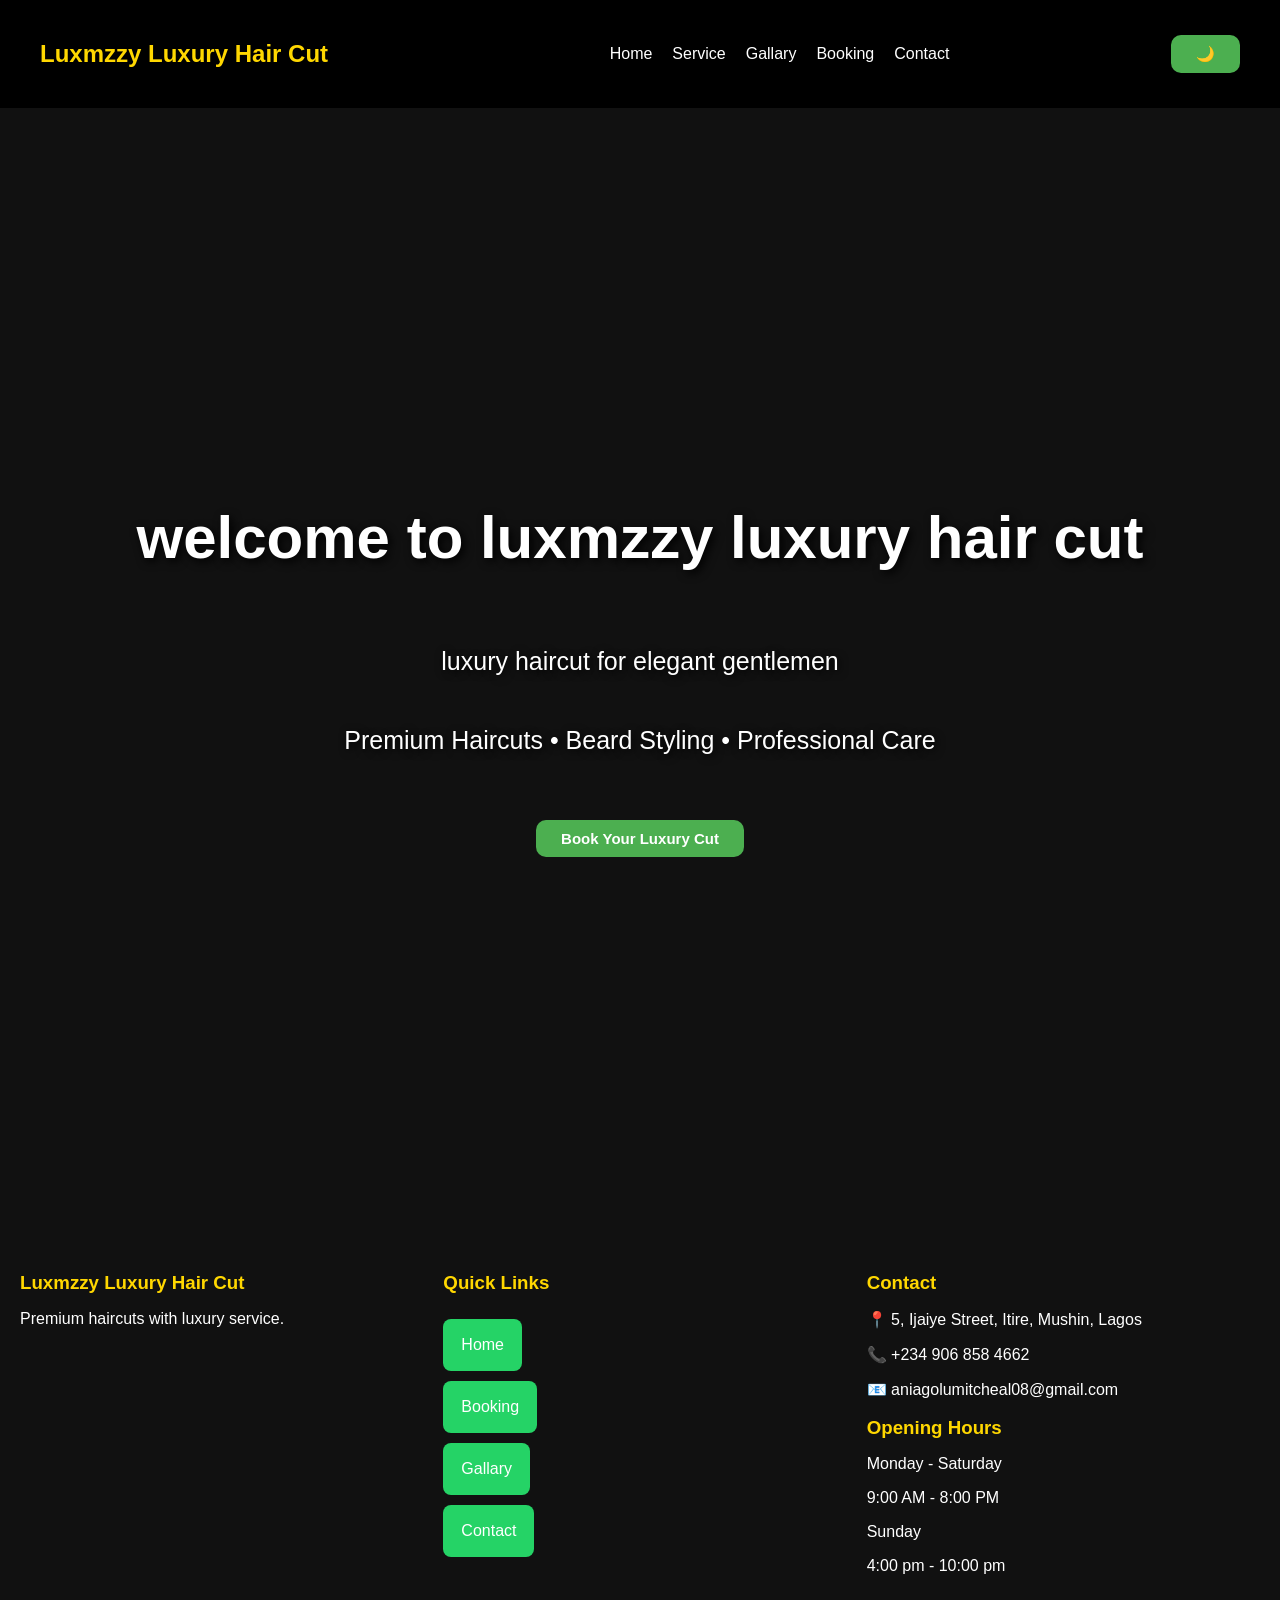
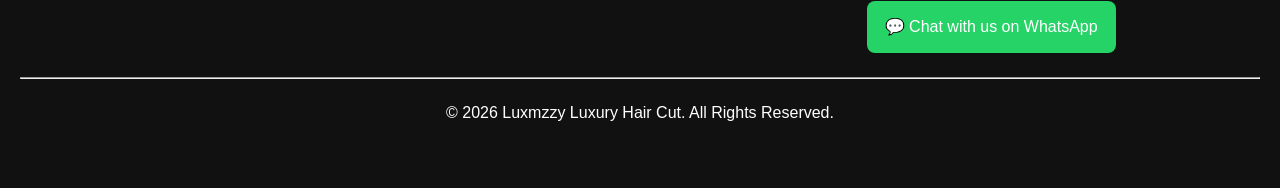
==== index.html @ c1d58595 "first version" ====
<!DOCTYPE html>
<html>
<head>
    <title>Luxmzzy Luxury Hair Cut</title>
    <link rel="stylesheet" href="style.css">
</head>

<body>

<nav>

<h2>Luxmzzy Luxury Hair Cut</h2>

<ul>

<li><a href="index.html">Home</a></li>

<li><a href="service.html">Service</a></li>

<li><a href="gallary.html">Gallary</a></li>

<li><a href="booking.html">Booking</a></li>

<li><a href="contact.html">Contact</a></li>

</ul>

<button id="themeBtn">🌙</button>

</nav>

<section class="hero">

<h1>welcome to luxmzzy luxury hair cut</h1>

<p>luxury haircut for elegant gentlemen</p>

<p>Premium Haircuts • Beard Styling • Professional Care</p>

<p id="clock"></p>

<button>Book Your Luxury Cut</button>

</section>

<script src="script.js"></script>

<button id="topBtn">↑</button>

<footer>

    <div class="footer-container">

        <div class="footer-box">

            <h3>Luxmzzy Luxury Hair Cut</h3>

            <p>
                Premium haircuts with luxury service.
            </p>

        </div>

        <div class="footer-box">

            <h3>Quick Links</h3>

            <a href="index.html">Home</a><br>
            <a href="booking.html">Booking</a><br>
            <a href="gallary.html">Gallary</a><br>
            <a href="contact.html">Contact</a>

        </div>

        <div class="footer-box">

            <h3>Contact</h3>

            <p>📍 5, Ijaiye Street, Itire, Mushin, Lagos</p>

            <p>📞 +234 906 858 4662</p>

            <p>📧 aniagolumitcheal08@gmail.com</p>

            <h3>Opening Hours</h3>

            <p>Monday - Saturday</p>

            <p>9:00 AM - 8:00 PM</p>

            <p>Sunday </p>

            <p>4:00 pm - 10:00 pm</p>

            <p>
         <a href="https://wa.me/2349068584662" target="_blank">
          💬 Chat with us on WhatsApp
         </a>
            </p>
        </div>

    </div>

    <hr>

    <p class="copyright">
        © 2026 Luxmzzy Luxury Hair Cut. All Rights Reserved.
    </p>

</footer>

</form>

</body> 
</html>
---- style.css ----
body{
    margin:0;
    font-family:Arial, sans-serif;
    background:#111;
    color:white;
}

nav{
    display:flex;
    justify-content:space-between;
    align-items:center;
    background:black;
    padding:20px 40px;
}

nav h2{
    color:gold;
}

nav ul{
    display:flex;
    list-style:none;
}

nav li{
    margin-left:20px;
}

nav a{
    color:white;
    text-decoration:none;
}

nav a:hover{
    color:gold;
}

.hero{
    text-align:center;
    padding:120px 20px;
}

.hero h1{
    color:gold;
    font-size:55px;
}

.hero{
    height:90vh;
    background-image:url("images/WhatsApp\ Image\ 2026-07-06\ at\ 5.46.22\ PM\ \(2\).jpeg");
    background-size:cover;
    background-position:center;
    display:flex;
    flex-direction:column;
    justify-content:center;
    align-items:center;
    text-align:center;
}
 
.book-btn{
    background: gold;
    color: black;
    padding: 15px 30px;
    text-decoration: none;
    border-radius: 10px;
    font-weight: bold;
    display: inline-block;
    transition: 0.3s;
}

.book-btn:hover{
    background: white;
    transform: scale(1.05);
}

.services{
    padding:50px;
    text-align:center;
}

.services h2{
    color:gold;
}

.services ul{
    list-style:none;
    padding:0;
}

.services li{
    padding:10px;
    font-size:20px;
}

.hero h1{
    font-size:60px;
    color:white;
    text-shadow:3px 3px 10px black;
}

.hero p{
    font-size:25px;
    color:white;
    text-shadow:2px 2px 8px black;
}

button{
    background:gold;
    color:black;
    padding:18px 35px;
    border:none;
    border-radius:10px;
    font-size:18px;
    font-weight:bold;
    cursor:pointer;
    transition:0.3s;
}

button:hover{
    background:white;
    transform:scale(1.05);
}

transform:scale(1.05);

.booking{
    max-width:600px;
    margin:50px auto;
    background:white;
    color:black;
    padding:30px;
    border-radius:20px;
    box-shadow: 0 8px 20px rgba(0,0,0,0.3);
}

.booking-background{
    background-image: url("barber.jpg.jpeg");
    background-size: cover;
    background-position: center;
    padding: 80px 20px;
}

.booking h1{
    text-align:center;
    color:goldenrod;
}

input,
select,
textarea{
    width:100%;
    padding:12px;
    margin-top:8px;
    margin-bottom:15px;
    border:1px solid #ccc;
    border-radius:6px;
    box-sizing:border-box;
}

.booking button{
    width:100%;
}

.contact{
    padding:50px;
    text-align:center;
}

.contact h2{
    color:gold;
}

.contact form{
    max-width:600px;
    margin:0 auto;
    background:white;
    color:black;
    padding:30px;
    border-radius:12px;
}

.opening-hours{
    padding:50px;
    text-align:center;
}

.opening-hours h2{
    color:gold;
}

.opening-hours ul{
    list-style:none;
    padding:5px;
}

.opening-hours li{
    padding:10px;
    font-size:20px;
}

<element class="contact">{
      background-color: #f2f2f2;
      padding: 50px;
}
 
button{
    background-color: #4CAF50;
    color: white;
    padding: 10px 25px;
    border: none;
    border-radius: 10px;
    font-size: 15px;
    cursor: pointer;
}

button:hover{
    background-color: #45a049;
}

.hero{
    height:95vh;
    background-image:url("images/WhatsApp\ Image\ 2026-07-06\ at\ 5.46.22\ PM\ \(2\).jpeg");
    background-size:cover;
    background-column;
    justify-content:center;
    align-items:center;
    text-align:center;
}

.footer{
    background:black;
    color:white;
    text-align:center;
    padding:30px;
}

@media (max-width:768px){

nav{
    flex-direction:column;
}

nav ul{
    flex-direction:column;
    padding:0;
}

nav li{
    margin:10px 0;
}

.hero h1{
    font-size:35px;
}

.hero p{
    font-size:18px;
}

button{
    width:100%;
}

}

.reviews{
    padding:80px 20px;
    text-align:center;
    background:#1b1b1b;
}

.reviews h2{
    color:gold;
    margin-bottom:40px;
}

.review-container{
    display:flex;
    justify-content:center;
    gap:25px;
    flex-wrap:wrap;
}

.review-card{
    background:white;
    color:rgb(223, 83, 83);
    width:300px;
    padding:25px;
    border-radius:15px;
    box-shadow:0 8px 20px rgba(0,0,0,.3);
    transition:.3s;
}

.review-card:hover{
    transform:translateY(-8px);
}

.gallary{
    padding:60px 20px;
    text-align:center;
}

.gallary h1{
    color:gold;
    margin-bottom:15px;
}

.gallery-container{
    display:flex;
    flex-wrap:wrap;
    justify-content:center;
    gap:20px;
    margin-top:40px;
}

.gallary-container img{
    width:300px;
    height:300px;
    object-fit:cover;
    border-radius:15px;
    transition:0.3s;
    box-shadow:0 8px 20px rgba(156, 58, 58, 0.849);
}

.gallary-container img:hover{
    transform:scale(1.05);
}

.map{
    padding:60px 20px;
    text-align:center;
}

.map h2{
    color:rgb(172, 146, 4);
    margin-bottom:20px;
}

.map iframe{
    border-radius:15px;
    box-shadow:0 8px 20px rgba(138, 108, 108, 0.884);
}

.whatsapp-btn{
    display:inline-block;
    margin-top:20px;
    padding:15px 25px;
    background:#25D366;
    color:white;
    text-decoration:none;
    border-radius:10px;
    font-weight:bold;
    transition:0.3s;
}

.whatsapp-btn:hover{
    background:#1ea952;
}

#topBtn{
    position:fixed;
    bottom:20px;
    right:20px;
    display:none;
    background:gold;
    color:black;
    border:none;
    padding:15px;
    border-radius:50%;
    cursor:pointer;
    font-size:20px;
    box-shadow:0 5px 15px rgba(0,0,0,0.3);
}

.dark{
    background:#111;
    color:white;
}

.dark{
    background-color: #121212;
    color: white;
}

.dark nav{
    background-color: #000;
}

.dark .review-card,
.dark .contact-card,
.dark .booking{
    background-color: #222;
    color: white;
}

.dark a{
    color: gold;
}

#clock{
    font-size:24px;
    color:gold;
    font-weight:bold;
    margin:20px 0;
}

.hidden{
    opacity:0;
    transform:translateY(50px);
    transition:all 0.8s ease;
}

.show{
    opacity:1;
    transform:translateY(0);
}

footer{
    background:#111;
    color:white;
    padding:50px 20px;
}

.footer-container{
    display:flex;
    justify-content:space-between;
    flex-wrap:wrap;
    gap:30px;
}

.footer-box{
    flex:1;
    min-width:250px;
}

.footer-box h3{
    color:gold;
}

.footer-box a{
    color:white;
    text-decoration:none;
    line-height:2;
}

.footer-box a:hover{
    color:gold;
}

.copyright{
    text-align:center;
    margin-top:25px;
}

.footer-box a{
    display:inline-block;
    margin-top:10px;
    background:#25D366;
    color:white;
    padding:10px 18px;
    border-radius:8px;
    text-decoration:none;
    transition:0.3s;
}

.footer-box a:hover{
    background:#1da851;
}

.footer-box h3{
    color:gold;
    margin-bottom:15px;
}
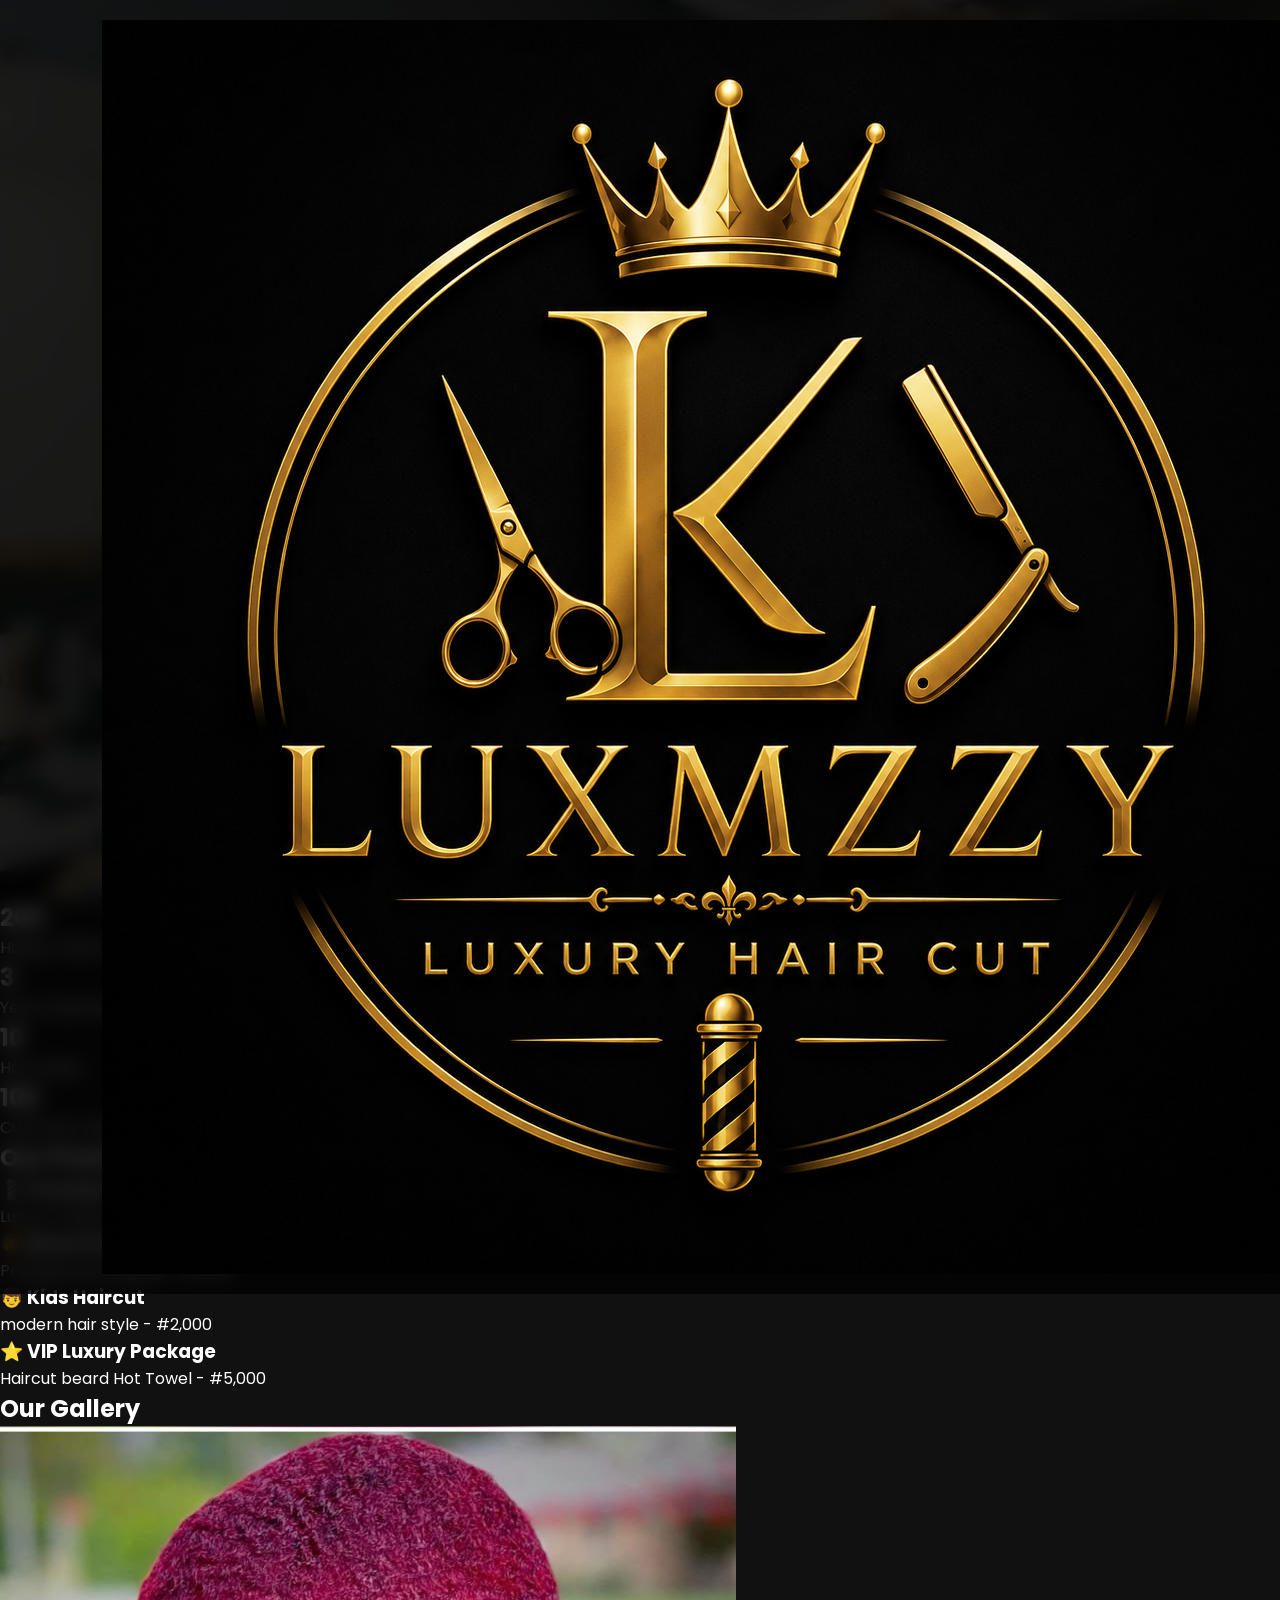
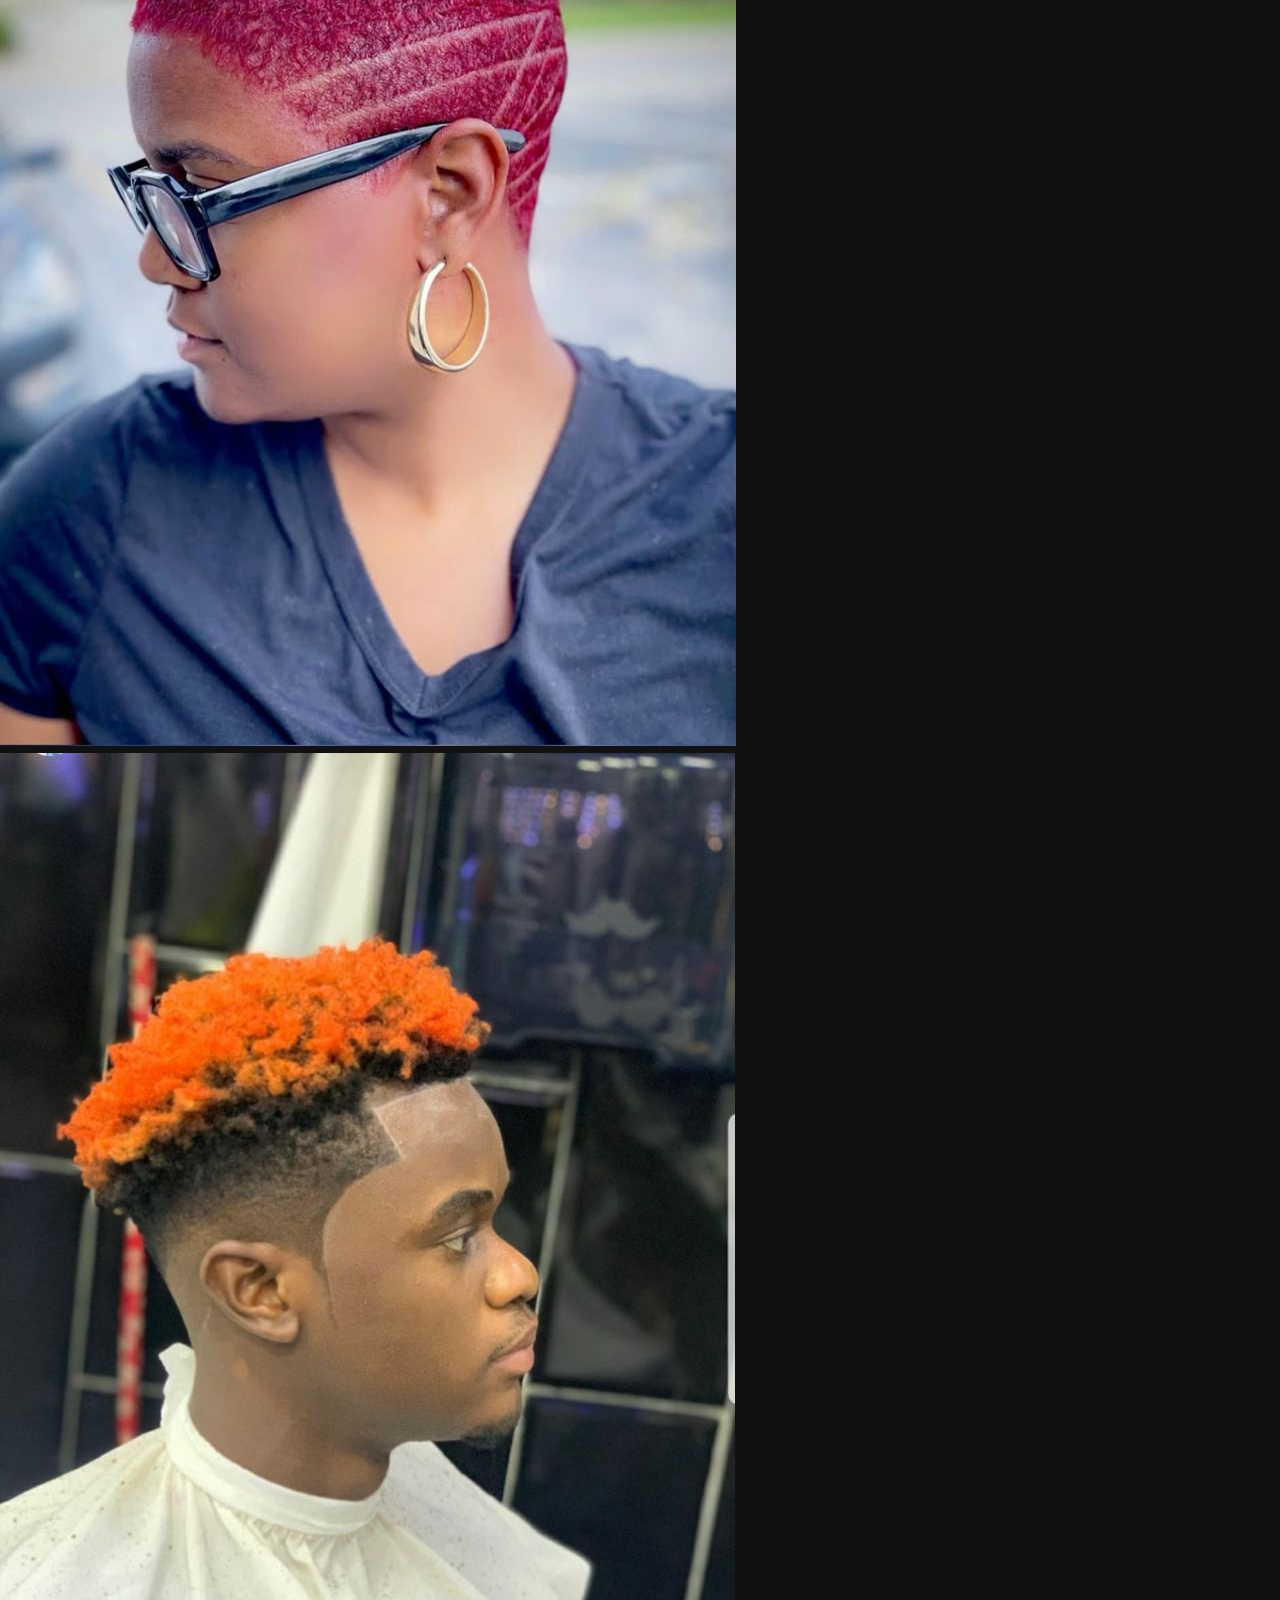
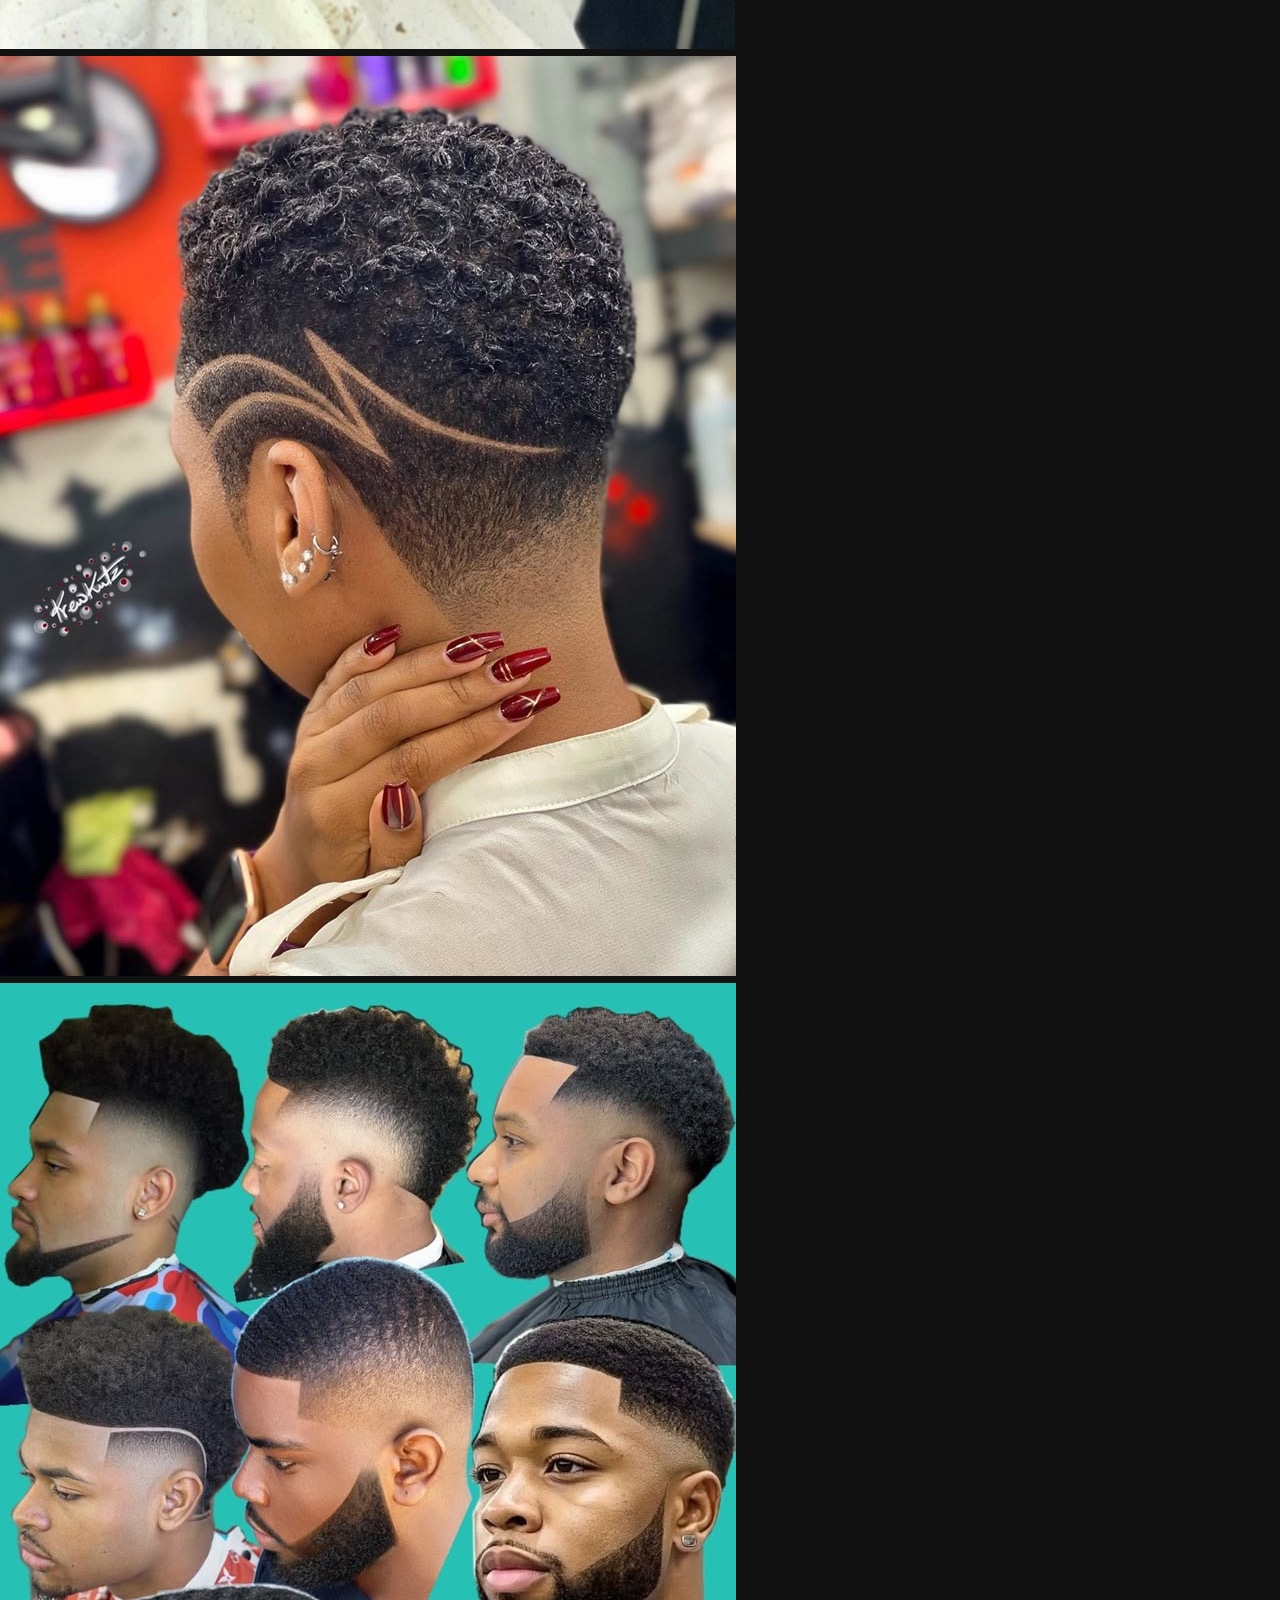
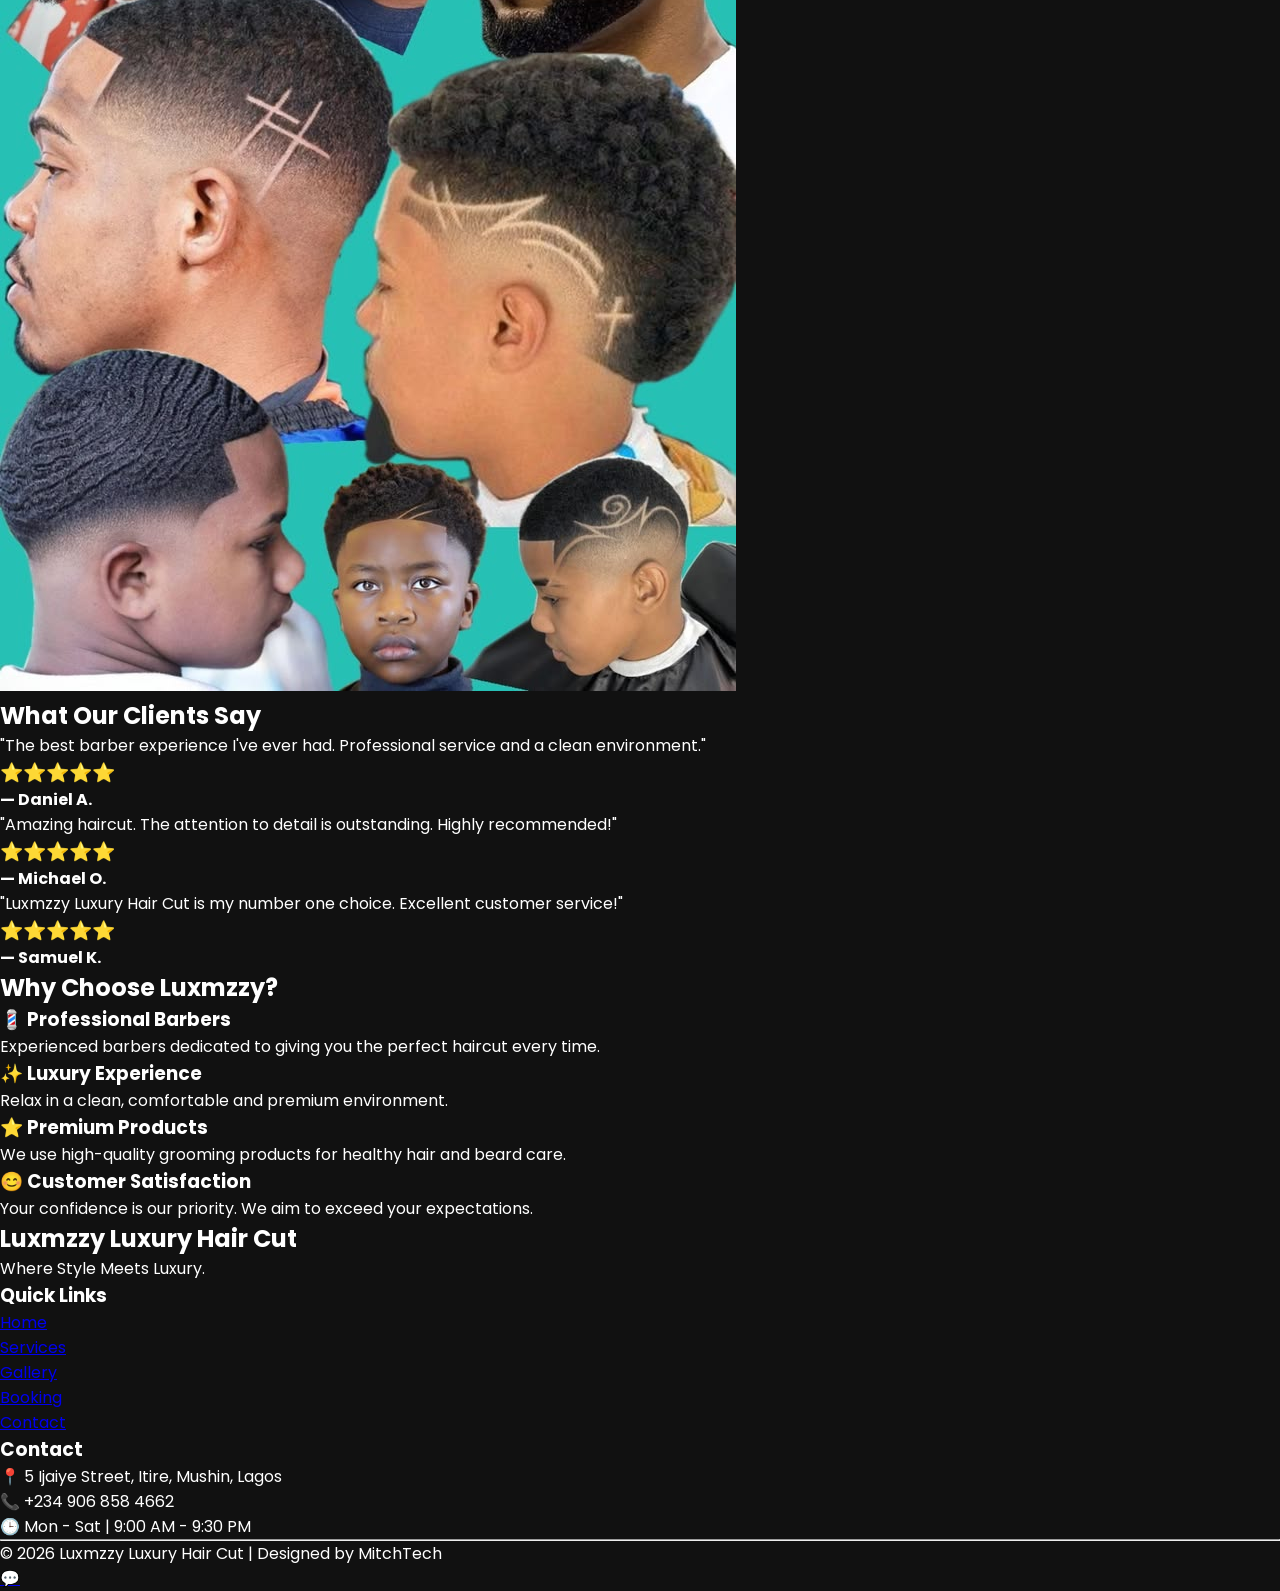
==== commit 1720ba97: "Added mobile menu and final website improvements" ====
--- a/index.html
+++ b/index.html
@@ -1,102 +1,303 @@
 <!DOCTYPE html>
-<html>
+<html lang="en">
+
 <head>
+
+    <meta charset="UTF-8">
+
+    <meta name="viewport" content="width=device-width, initial-scale=1.0">
+
     <title>Luxmzzy Luxury Hair Cut</title>
+
     <link rel="stylesheet" href="style.css">
+
+    <link rel="preconnect" href="https://fonts.googleapis.com">
+
+    <link rel="preconnect" href="https://fonts.gstatic.com" crossorigin>
+
+    <link href="https://fonts.googleapis.com/css2?family=Poppins:wght@300;400;500;600;700;800&display=swap" rel="stylesheet">
+
 </head>
 
 <body>
 
-<nav>
-
-<h2>Luxmzzy Luxury Hair Cut</h2>
-
-<ul>
-
-<li><a href="index.html">Home</a></li>
-
-<li><a href="service.html">Service</a></li>
-
-<li><a href="gallary.html">Gallary</a></li>
-
-<li><a href="booking.html">Booking</a></li>
-
-<li><a href="contact.html">Contact</a></li>
-
-</ul>
-
-<button id="themeBtn">🌙</button>
-
-</nav>
-
-<section class="hero">
-
-<h1>welcome to luxmzzy luxury hair cut</h1>
-
-<p>luxury haircut for elegant gentlemen</p>
-
-<p>Premium Haircuts • Beard Styling • Professional Care</p>
-
-<p id="clock"></p>
-
-<button>Book Your Luxury Cut</button>
+    <!-- Navigation -->
+
+    <header>
+
+       <nav class="navbar">
+
+          <div class="logo">
+              <img src="images/logo.png" alt="Luxmzzy Luxury Hair Cut">
+          </div>
+
+          <div class="menu-toggle" id="menu-toggle">
+              ☰
+          </div>
+
+          <ul class="nav-links" id="nav-links">
+               <li><a href="index.html">Home</a></li>
+               <li><a href="services.html">Services</a></li>
+               <li><a href="gallery.html">Gallery</a></li>
+               <li><a href="booking.html">Booking</a></li>
+               <li><a href="contact.html">Contact</a></li>
+           </ul>
+
+       </nav>
+
+    </header>
+
+    <!-- Hero Section -->
+
+    <section class="hero">
+
+        <div class="overlay">
+
+            <div class="hero-content">
+
+    <p class="welcome">WELCOME TO</p>
+
+    <h1>
+        LUXMZZY
+        <br>
+        LUXURY HAIR CUT
+    </h1>
+
+    <p class="hero-text">
+
+        Precision Haircuts.
+        Premium Grooming.
+        Luxury Experience.
+
+    </p>
+
+    <div class="hero-buttons">
+
+        <a href="booking.html" class="btn">
+
+            Book Appointment
+
+        </a>
+
+        <a href="gallery.html" class="btn2">
+
+            View Gallery
+
+        </a>
+
+        </div>
+
+              <div id="clock"></div>
+
+         </div>
+
+        </div>
+
+    </section>
+
+<section class="stats">
+
+    <div class="stat-box">
+        <h2 class="counter" data-target="200">0</h2>
+        <p>Happy Clients</p>
+    </div>
+
+    <div class="stat-box">
+        <h2 class="counter" data-target="3">0</h2>
+        <p>Years Experience</p>
+    </div>
+
+    <div class="stat-box">
+        <h2 class="counter" data-target="10">0</h2>
+        <p>Hair Styles</p>
+    </div>
+
+    <div class="stat-box">
+        <h2 class="counter" data-target="100">0</h2>
+        <p>Customer Satisfaction (100%)</p>
+    </div>
 
 </section>
 
-<script src="script.js"></script>
-
-<button id="topBtn">↑</button>
+    <section class="services">
+
+    <h2>Our Premium Services</h2>
+
+    <div class="service-container">
+
+        <div class="service-card">
+            <h3>💈 Premium Haircut</h3>
+            <p>Luxury modern styles -  #3,000</p>
+        </div>
+
+        <div class="service-card">
+            <h3>🧔 Beard Grooming</h3>
+            <p>Professional shaping  -  #1,500</p>
+        </div>
+
+        <div class="service-card">
+            <h3>👦 Kids Haircut</h3>
+            <p>modern hair style  -  #2,000</p>
+        </div>
+
+        <div class="service-card">
+            <h3>⭐ VIP Luxury Package</h3>
+            <p>Haircut
+                beard
+                Hot Towel  -  #5,000</p>
+        </div>
+
+    </div>
+
+    </section>
+
+   <section class="gallery">
+
+    <h2>Our Gallery</h2>
+
+    <div class="gallery-container">
+
+        <div class="gallery-card">
+            <img src="images/gallery1.jpg" alt="Haircut 1">
+        </div>
+
+        <div class="gallery-card">
+            <img src="images/gallery2.jpg" alt="Haircut 2">
+        </div>
+
+        <div class="gallery-card">
+            <img src="images/gallery3.jpg" alt="Haircut 3">
+        </div>
+
+        <div class="gallery-card">
+            <img src="images/gallery4.jpg" alt="Haircut 4">
+        </div>
+
+    </div>
+
+    </section>
+
+<section class="testimonials">
+
+    <h2>What Our Clients Say</h2>
+
+    <div class="testimonial-container">
+
+        <div class="testimonial-card">
+
+            <p>
+                "The best barber experience I've ever had.
+                Professional service and a clean environment."
+            </p>
+
+            <h3>⭐⭐⭐⭐⭐</h3>
+
+            <h4>— Daniel A.</h4>
+
+        </div>
+
+        <div class="testimonial-card">
+
+            <p>
+                "Amazing haircut. The attention to detail is
+                outstanding. Highly recommended!"
+            </p>
+
+            <h3>⭐⭐⭐⭐⭐</h3>
+
+            <h4>— Michael O.</h4>
+
+        </div>
+
+        <div class="testimonial-card">
+
+            <p>
+                "Luxmzzy Luxury Hair Cut is my number one choice.
+                Excellent customer service!"
+            </p>
+
+            <h3>⭐⭐⭐⭐⭐</h3>
+
+            <h4>— Samuel K.</h4>
+
+        </div>
+
+    </div>
+
+</section>
+
+<section class="why-us">
+
+    <h2>Why Choose Luxmzzy?</h2>
+
+    <div class="why-container">
+
+        <div class="why-card">
+            <h3>💈 Professional Barbers</h3>
+            <p>Experienced barbers dedicated to giving you the perfect haircut every time.</p>
+        </div>
+
+        <div class="why-card">
+            <h3>✨ Luxury Experience</h3>
+            <p>Relax in a clean, comfortable and premium environment.</p>
+        </div>
+
+        <div class="why-card">
+            <h3>⭐ Premium Products</h3>
+            <p>We use high-quality grooming products for healthy hair and beard care.</p>
+        </div>
+
+        <div class="why-card">
+            <h3>😊 Customer Satisfaction</h3>
+            <p>Your confidence is our priority. We aim to exceed your expectations.</p>
+        </div>
+
+    </div>
+
+</section>
 
 <footer>
 
     <div class="footer-container">
 
-        <div class="footer-box">
-
-            <h3>Luxmzzy Luxury Hair Cut</h3>
-
-            <p>
-                Premium haircuts with luxury service.
-            </p>
-
-        </div>
-
-        <div class="footer-box">
+        <div class="footer-logo">
+
+            <h2>Luxmzzy Luxury Hair Cut</h2>
+
+            <p>Where Style Meets Luxury.</p>
+
+        </div>
+
+        <div class="footer-links">
 
             <h3>Quick Links</h3>
 
-            <a href="index.html">Home</a><br>
-            <a href="booking.html">Booking</a><br>
-            <a href="gallary.html">Gallary</a><br>
-            <a href="contact.html">Contact</a>
-
-        </div>
-
-        <div class="footer-box">
+            <ul>
+
+                <li><a href="index.html">Home</a></li>
+
+                <li><a href="services.html">Services</a></li>
+
+                <li><a href="gallery.html">Gallery</a></li>
+
+                <li><a href="booking.html">Booking</a></li>
+
+                <li><a href="contact.html">Contact</a></li>
+
+            </ul>
+
+        </div>
+
+        <div class="footer-contact">
 
             <h3>Contact</h3>
 
-            <p>📍 5, Ijaiye Street, Itire, Mushin, Lagos</p>
+            <p>📍 5 Ijaiye Street, Itire, Mushin, Lagos</p>
 
             <p>📞 +234 906 858 4662</p>
 
-            <p>📧 aniagolumitcheal08@gmail.com</p>
-
-            <h3>Opening Hours</h3>
-
-            <p>Monday - Saturday</p>
-
-            <p>9:00 AM - 8:00 PM</p>
-
-            <p>Sunday </p>
-
-            <p>4:00 pm - 10:00 pm</p>
-
-            <p>
-         <a href="https://wa.me/2349068584662" target="_blank">
-          💬 Chat with us on WhatsApp
-         </a>
-            </p>
+            <p>🕒 Mon - Sat | 9:00 AM - 9:30 PM</p>
+
         </div>
 
     </div>
@@ -104,12 +305,29 @@
     <hr>
 
     <p class="copyright">
-        © 2026 Luxmzzy Luxury Hair Cut. All Rights Reserved.
+
+        © 2026 Luxmzzy Luxury Hair Cut | Designed by MitchTech
+
     </p>
 
 </footer>
 
-</form>
-
-</body> 
+<a href="https://wa.me/2349068584662"
+class="whatsapp"
+target="_blank">
+
+💬
+
+</a>
+
+<button id="topBtn">
+
+⬆
+
+</button>
+
+    <script src="script.js"></script>
+
+</body>
+
 </html>
--- a/style.css
+++ b/style.css
@@ -1,473 +1,1131 @@
+html{
+    scroll-behavior:smooth;
+}
+
+/* ===========================
+   LUXMZZY LUXURY HAIR CUT
+   PROFESSIONAL STYLE.CSS
+=========================== */
+
+@import url('https://fonts.googleapis.com/css2?family=Poppins:wght@300;400;500;600;700;800&display=swap');
+
+*{
+    margin:0;
+    padding:0;
+    box-sizing:border-box;
+    font-family:'Poppins',sans-serif;
+}
+
+html{
+    scroll-behavior:smooth;
+}
+
 body{
-    margin:0;
-    font-family:Arial, sans-serif;
     background:#111;
-    color:white;
-}
-
-nav{
+    color:#fff;
+}
+
+/* NAVIGATION */
+
+.navbar{
+    position:fixed;
+    top:0;
+    left:0;
+    width:100%;
+    padding:20px 8%;
     display:flex;
     justify-content:space-between;
     align-items:center;
-    background:black;
-    padding:20px 40px;
-}
-
-nav h2{
-    color:gold;
-}
-
-nav ul{
+    background:rgba(0,0,0,.75);
+    backdrop-filter:blur(10px);
+    z-index:1000;
+}
+
+.logo{
+
+display:flex;
+
+flex-direction:column;
+
+}
+
+.logo h2{
+
+color:#FFD700;
+
+font-size:30px;
+
+letter-spacing:3px;
+
+margin:0;
+
+}
+
+.logo span{
+
+font-size:13px;
+
+color:#ddd;
+
+letter-spacing:2px;
+
+text-transform:uppercase;
+
+}
+
+.nav-links{
     display:flex;
     list-style:none;
 }
 
-nav li{
-    margin-left:20px;
-}
-
-nav a{
+.nav-links li{
+    margin-left:30px;
+}
+
+.nav-links a{
     color:white;
     text-decoration:none;
-}
-
-nav a:hover{
-    color:gold;
-}
+    font-weight:500;
+    transition:.3s;
+}
+
+.nav-links a:hover{
+    color:#FFD700;
+}
+
+#themeBtn{
+    background:#FFD700;
+    color:black;
+    border:none;
+    width:45px;
+    height:45px;
+    border-radius:50%;
+    cursor:pointer;
+    font-size:20px;
+}
+
+/* HERO SECTION */
 
 .hero{
-    text-align:center;
-    padding:120px 20px;
-}
-
-.hero h1{
-    color:gold;
-    font-size:55px;
-}
-
-.hero{
-    height:90vh;
-    background-image:url("images/WhatsApp\ Image\ 2026-07-06\ at\ 5.46.22\ PM\ \(2\).jpeg");
-    background-size:cover;
-    background-position:center;
+
+height:100vh;
+
+background:
+
+linear-gradient(rgba(0,0,0,.55),rgba(0,0,0,.55)),
+
+url("images/hero.jpeg");
+
+background-size:cover;
+
+background-position:center;
+
+display:flex;
+
+justify-content:center;
+
+align-items:center;
+
+text-align:center;
+
+padding:0 20px;
+
+}
+
+.overlay{
+    width:100%;
+    height:100%;
+
     display:flex;
-    flex-direction:column;
     justify-content:center;
     align-items:center;
+}
+
+.hero-content{
     text-align:center;
-}
- 
-.book-btn{
-    background: gold;
-    color: black;
-    padding: 15px 30px;
-    text-decoration: none;
-    border-radius: 10px;
-    font-weight: bold;
-    display: inline-block;
-    transition: 0.3s;
-}
-
-.book-btn:hover{
-    background: white;
-    transform: scale(1.05);
-}
-
-.services{
-    padding:50px;
+    max-width:800px;
+    animation:fadeUp 1.5s ease;
+}
+
+.hero h1{
+
+font-size:80px;
+
+line-height:1.1;
+
+color:#FFD700;
+
+margin-bottom:20px;
+
+text-transform:uppercase;
+
+}
+
+.hero p{
+    font-size:22px;
+    line-height:1.7;
+    margin-bottom:35px;
+}
+
+.btn{
+
+display:inline-block;
+
+padding:18px 45px;
+
+background:#FFD700;
+
+color:#111;
+
+text-decoration:none;
+
+font-weight:700;
+
+border-radius:50px;
+
+transition:.4s;
+
+letter-spacing:1px;
+
+}
+
+.btn:hover{
+
+background:white;
+
+transform:translateY(-5px);
+
+box-shadow:0 15px 30px rgba(255,215,0,.4);
+
+}
+
+#clock{
+    margin-top:30px;
+    color:#FFD700;
+    font-size:22px;
+    font-weight:bold;
+}
+
+/* ANIMATION */
+
+@keyframes fadeUp{
+
+    from{
+        opacity:0;
+        transform:translateY(40px);
+    }
+
+    to{
+        opacity:1;
+        transform:translateY(0);
+    }
+
+}
+
+/* MOBILE */
+
+@media(max-width:768px){
+
+.navbar{
+    flex-direction:column;
+}
+
+.nav-links{
+    flex-direction:column;
     text-align:center;
-}
-
-.services h2{
-    color:gold;
-}
-
-.services ul{
-    list-style:none;
-    padding:0;
-}
-
-.services li{
-    padding:10px;
-    font-size:20px;
+    margin-top:20px;
+}
+
+.nav-links li{
+    margin:10px 0;
 }
 
 .hero h1{
-    font-size:60px;
-    color:white;
-    text-shadow:3px 3px 10px black;
-}
-
-.hero p{
-    font-size:25px;
-    color:white;
-    text-shadow:2px 2px 8px black;
-}
-
-button{
-    background:gold;
-    color:black;
-    padding:18px 35px;
-    border:none;
-    border-radius:10px;
-    font-size:18px;
-    font-weight:bold;
-    cursor:pointer;
-    transition:0.3s;
-}
-
-button:hover{
-    background:white;
-    transform:scale(1.05);
-}
-
-transform:scale(1.05);
-
-.booking{
-    max-width:600px;
-    margin:50px auto;
-    background:white;
-    color:black;
-    padding:30px;
-    border-radius:20px;
-    box-shadow: 0 8px 20px rgba(0,0,0,0.3);
-}
-
-.booking-background{
-    background-image: url("barber.jpg.jpeg");
-    background-size: cover;
-    background-position: center;
-    padding: 80px 20px;
-}
-
-.booking h1{
-    text-align:center;
-    color:goldenrod;
-}
-
-input,
-select,
-textarea{
-    width:100%;
-    padding:12px;
-    margin-top:8px;
-    margin-bottom:15px;
-    border:1px solid #ccc;
-    border-radius:6px;
-    box-sizing:border-box;
-}
-
-.booking button{
-    width:100%;
-}
-
-.contact{
-    padding:50px;
-    text-align:center;
-}
-
-.contact h2{
-    color:gold;
-}
-
-.contact form{
-    max-width:600px;
-    margin:0 auto;
-    background:white;
-    color:black;
-    padding:30px;
-    border-radius:12px;
-}
-
-.opening-hours{
-    padding:50px;
-    text-align:center;
-}
-
-.opening-hours h2{
-    color:gold;
-}
-
-.opening-hours ul{
-    list-style:none;
-    padding:5px;
-}
-
-.opening-hours li{
-    padding:10px;
-    font-size:20px;
-}
-
-<element class="contact">{
-      background-color: #f2f2f2;
-      padding: 50px;
-}
- 
-button{
-    background-color: #4CAF50;
-    color: white;
-    padding: 10px 25px;
-    border: none;
-    border-radius: 10px;
-    font-size: 15px;
-    cursor: pointer;
-}
-
-button:hover{
-    background-color: #45a049;
-}
-
-.hero{
-    height:95vh;
-    background-image:url("images/WhatsApp\ Image\ 2026-07-06\ at\ 5.46.22\ PM\ \(2\).jpeg");
-    background-size:cover;
-    background-column;
-    justify-content:center;
-    align-items:center;
-    text-align:center;
-}
-
-.footer{
-    background:black;
-    color:white;
-    text-align:center;
-    padding:30px;
-}
-
-@media (max-width:768px){
-
-nav{
-    flex-direction:column;
-}
-
-nav ul{
-    flex-direction:column;
-    padding:0;
-}
-
-nav li{
-    margin:10px 0;
-}
-
-.hero h1{
-    font-size:35px;
+    font-size:42px;
 }
 
 .hero p{
     font-size:18px;
 }
 
-button{
+/* LIGHT MODE */
+
+.light-mode{
+
+background:#ffffff;
+color:#111111;
+
+}
+
+.light-mode .navbar{
+
+background:#ffffff;
+
+}
+
+.light-mode .nav-links a{
+
+color:#111111;
+
+}
+
+.light-mode .logo{
+
+color:#111111;
+
+}
+
+.light-mode .hero h1{
+
+color:#DAA520;
+
+}
+
+.light-mode .btn{
+
+background:#111111;
+
+color:white;
+
+}
+
+/* SERVICES SECTION */
+
+.services{
+    padding:100px 8%;
+    background:#1a1a1a;
+    text-align:center;
+}
+
+.services h2{
+    color:#FFD700;
+    font-size:40px;
+    margin-bottom:50px;
+}
+
+.service-container{
+    display:grid;
+    grid-template-columns:repeat(auto-fit,minmax(250px,1fr));
+    gap:30px;
+}
+
+.service-card{
+    background:#222;
+    padding:30px;
+    border-radius:15px;
+    transition:0.3s;
+}
+
+.service-card:hover{
+    transform:translateY(-10px);
+    box-shadow:0 10px 25px rgba(255,215,0,0.3);
+}
+
+.service-card h3{
+    color:#FFD700;
+    margin-bottom:15px;
+}
+
+.service-card p{
+    color:#ddd;
+}
+
+/* GALLERY */
+
+.gallery{
+    padding:100px 8%;
+    background:#111;
+    text-align:center;
+}
+
+.gallery h2{
+    font-size:40px;
+    color:#FFD700;
+    margin-bottom:50px;
+}
+
+.gallery-container{
+    display:grid;
+    grid-template-columns:repeat(auto-fit,minmax(250px,1fr));
+    gap:25px;
+}
+
+.gallery-card{
+    overflow:hidden;
+    border-radius:15px;
+}
+
+.gallery-card img{
     width:100%;
-}
-
-}
-
-.reviews{
-    padding:80px 20px;
-    text-align:center;
-    background:#1b1b1b;
-}
-
-.reviews h2{
-    color:gold;
-    margin-bottom:40px;
-}
-
-.review-container{
-    display:flex;
-    justify-content:center;
-    gap:25px;
-    flex-wrap:wrap;
-}
-
-.review-card{
-    background:white;
-    color:rgb(223, 83, 83);
-    width:300px;
-    padding:25px;
-    border-radius:15px;
-    box-shadow:0 8px 20px rgba(0,0,0,.3);
-    transition:.3s;
-}
-
-.review-card:hover{
-    transform:translateY(-8px);
-}
-
-.gallary{
-    padding:60px 20px;
-    text-align:center;
-}
-
-.gallary h1{
-    color:gold;
-    margin-bottom:15px;
-}
-
-.gallery-container{
-    display:flex;
-    flex-wrap:wrap;
-    justify-content:center;
-    gap:20px;
-    margin-top:40px;
-}
-
-.gallary-container img{
-    width:300px;
     height:300px;
     object-fit:cover;
+    transition:0.4s;
+}
+
+.gallery-card img:hover{
+    transform:scale(1.08);
+}
+
+/* TESTIMONIALS */
+
+.testimonials{
+    padding:100px 8%;
+    background:#1a1a1a;
+    text-align:center;
+}
+
+.testimonials h2{
+    font-size:40px;
+    color:#FFD700;
+    margin-bottom:50px;
+}
+
+.testimonial-container{
+    display:grid;
+    grid-template-columns:repeat(auto-fit,minmax(300px,1fr));
+    gap:30px;
+}
+
+.testimonial-card{
+    background:#222;
+    padding:30px;
     border-radius:15px;
-    transition:0.3s;
-    box-shadow:0 8px 20px rgba(156, 58, 58, 0.849);
-}
-
-.gallary-container img:hover{
+    transition:.3s;
+}
+
+.testimonial-card:hover{
+    transform:translateY(-10px);
+    box-shadow:0 10px 20px rgba(255,215,0,.3);
+}
+
+.testimonial-card p{
+    line-height:1.8;
+    margin-bottom:20px;
+}
+
+.testimonial-card h3{
+    color:#FFD700;
+    margin-bottom:10px;
+}
+
+/* BOOKING PAGE */
+
+.booking{
+
+padding:140px 8% 80px;
+
+background:#111;
+
+min-height:100vh;
+
+}
+
+.booking h1{
+
+text-align:center;
+
+color:#FFD700;
+
+margin-bottom:40px;
+
+font-size:45px;
+
+}
+
+.booking form{
+
+max-width:700px;
+
+margin:auto;
+
+display:flex;
+
+flex-direction:column;
+
+gap:20px;
+
+}
+
+.booking input,
+.booking select,
+.booking textarea{
+
+padding:15px;
+
+border:none;
+
+border-radius:10px;
+
+font-size:16px;
+
+}
+
+.booking textarea{
+
+resize:vertical;
+
+}
+
+.booking button{
+
+cursor:pointer;
+
+border:none;
+
+}
+
+/* CONTACT PAGE */
+
+.contact{
+
+padding:140px 8%;
+
+background:#111;
+
+min-height:100vh;
+
+}
+
+.contact h1{
+
+text-align:center;
+
+color:#FFD700;
+
+font-size:45px;
+
+margin-bottom:50px;
+
+}
+
+.contact-container{
+
+display:grid;
+
+grid-template-columns:repeat(auto-fit,minmax(350px,1fr));
+
+gap:40px;
+
+align-items:center;
+
+}
+
+.contact-info{
+
+background:#222;
+
+padding:30px;
+
+border-radius:15px;
+
+}
+
+.contact-info h2{
+
+color:#FFD700;
+
+margin-bottom:20px;
+
+}
+
+.contact-info p{
+
+margin:15px 0;
+
+font-size:18px;
+
+}
+
+.contact-map iframe{
+
+border-radius:15px;
+
+}
+
+/* FOOTER */
+
+footer{
+
+background:#000;
+
+padding:60px 8% 20px;
+
+}
+
+.footer-container{
+
+display:grid;
+
+grid-template-columns:repeat(auto-fit,minmax(250px,1fr));
+
+gap:40px;
+
+}
+
+.footer-logo h2{
+
+color:#FFD700;
+
+margin-bottom:15px;
+
+}
+
+.footer-links ul{
+
+list-style:none;
+
+}
+
+.footer-links li{
+
+margin:12px 0;
+
+}
+
+.footer-links a{
+
+color:white;
+
+text-decoration:none;
+
+transition:.3s;
+
+}
+
+.footer-links a:hover{
+
+color:#FFD700;
+
+}
+
+.footer-contact h3{
+
+color:#FFD700;
+
+margin-bottom:15px;
+
+}
+
+.footer-contact p{
+
+margin:10px 0;
+
+}
+
+footer hr{
+
+margin:40px 0 20px;
+
+border:1px solid #333;
+
+}
+
+.copyright{
+
+text-align:center;
+
+font-size:15px;
+
+color:#bbb;
+
+}
+
+/* WHATSAPP BUTTON */
+
+.whatsapp{
+
+position:fixed;
+
+right:25px;
+
+bottom:25px;
+
+width:65px;
+
+height:65px;
+
+background:#25D366;
+
+border-radius:50%;
+
+display:flex;
+
+justify-content:center;
+
+align-items:center;
+
+font-size:32px;
+
+text-decoration:none;
+
+box-shadow:0 10px 20px rgba(0,0,0,.3);
+
+transition:.3s;
+
+z-index:999;
+
+}
+
+.whatsapp:hover{
+
+transform:scale(1.1);
+
+}
+
+/* BACK TO TOP */
+
+#topBtn{
+
+position:fixed;
+
+left:25px;
+
+bottom:25px;
+
+width:60px;
+
+height:60px;
+
+border:none;
+
+border-radius:50%;
+
+background:#FFD700;
+
+font-size:24px;
+
+cursor:pointer;
+
+display:none;
+
+transition:.3s;
+
+z-index:999;
+
+}
+
+#topBtn:hover{
+
+transform:scale(1.1);
+
+}
+
+/* WHY CHOOSE US */
+
+.why-us{
+    padding:100px 8%;
+    background:#111;
+    text-align:center;
+}
+
+.why-us h2{
+    font-size:42px;
+    color:#FFD700;
+    margin-bottom:50px;
+}
+
+.why-container{
+    display:grid;
+    grid-template-columns:repeat(auto-fit,minmax(250px,1fr));
+    gap:30px;
+}
+
+.why-card{
+    background:#1e1e1e;
+    padding:30px;
+    border-radius:15px;
+    transition:.4s;
+}
+
+.why-card:hover{
+    transform:translateY(-10px);
+    box-shadow:0 10px 25px rgba(255,215,0,.25);
+}
+
+.why-card h3{
+    color:#FFD700;
+    margin-bottom:15px;
+}
+
+.why-card p{
+    line-height:1.8;
+}
+
+/* ==========================
+   STATS SECTION
+========================== */
+
+.stats{
+
+    padding:80px 8%;
+
+    background:#000;
+
+    display:grid;
+
+    grid-template-columns:repeat(auto-fit,minmax(220px,1fr));
+
+    gap:30px;
+
+    text-align:center;
+
+}
+
+.stat-box{
+
+    background:#1a1a1a;
+
+    padding:35px;
+
+    border-radius:15px;
+
+    transition:.4s;
+
+}
+
+.stat-box:hover{
+
+    transform:translateY(-10px);
+
+    box-shadow:0 10px 25px rgba(255,215,0,.3);
+
+}
+
+.stat-box h2{
+
+    color:#FFD700;
+
+    font-size:55px;
+
+}
+
+.stat-box p{
+
+    margin-top:10px;
+
+    font-size:18px;
+
+}
+
+section h2{
+
+font-size:45px;
+
+color:#FFD700;
+
+margin-bottom:40px;
+
+text-transform:uppercase;
+
+letter-spacing:2px;
+
+}
+
+.welcome{
+
+color:#FFD700;
+
+letter-spacing:8px;
+
+margin-bottom:15px;
+
+font-size:18px;
+
+}
+
+.hero h1{
+
+font-size:85px;
+
+line-height:1.1;
+
+margin-bottom:25px;
+
+font-weight:700;
+
+}
+
+.hero-text{
+
+font-size:24px;
+
+max-width:700px;
+
+margin:auto;
+
+line-height:1.8;
+
+margin-bottom:40px;
+
+}
+
+.hero-buttons{
+
+display:flex;
+
+justify-content:center;
+
+gap:20px;
+
+flex-wrap:wrap;
+
+}
+
+.nav-btn{
+
+background:#FFD700;
+
+color:#111;
+
+padding:12px 30px;
+
+border-radius:30px;
+
+text-decoration:none;
+
+font-weight:600;
+
+transition:.3s;
+
+}
+
+.nav-btn:hover{
+
+background:white;
+
+}
+
+.btn2{
+
+padding:16px 40px;
+
+border:2px solid #FFD700;
+
+color:#FFD700;
+
+text-decoration:none;
+
+border-radius:40px;
+
+transition:.4s;
+
+}
+
+.btn2:hover{
+
+background:#FFD700;
+
+color:#111;
+
+}
+
+/* GALLERY PAGE */
+
+.gallery-page{
+
+    padding:140px 8% 80px;
+
+    background:#111;
+
+    min-height:100vh;
+
+    text-align:center;
+
+}
+
+.gallery-page h1{
+
+    color:#FFD700;
+
+    font-size:50px;
+
+    margin-bottom:20px;
+
+}
+
+.gallery-page p{
+
+    margin-bottom:40px;
+
+    color:#ddd;
+
+    font-size:18px;
+
+}
+
+.gallery-grid{
+
+    display:grid;
+
+    grid-template-columns:repeat(auto-fit,minmax(280px,1fr));
+
+    gap:25px;
+
+}
+
+.gallery-grid img{
+
+    width:100%;
+
+    height:300px;
+
+    object-fit:cover;
+
+    border-radius:15px;
+
+    transition:.4s;
+
+    cursor:pointer;
+
+}
+
+.gallery-grid img:hover{
+
     transform:scale(1.05);
-}
-
-.map{
-    padding:60px 20px;
+
+    box-shadow:0 15px 30px rgba(255,215,0,.3);
+
+}
+
+.logo img{
+    width:120px;
+    height:auto;
+}
+
+/* WHY CHOOSE US */
+
+.why-us{
+    padding:80px 10%;
+    background:#111;
     text-align:center;
 }
 
-.map h2{
-    color:rgb(172, 146, 4);
-    margin-bottom:20px;
-}
-
-.map iframe{
+.why-us h2{
+    color:#FFD700;
+    font-size:42px;
+    margin-bottom:50px;
+}
+
+.features{
+    display:grid;
+    grid-template-columns:repeat(auto-fit,minmax(250px,1fr));
+    gap:30px;
+}
+
+.feature-card{
+    background:#1b1b1b;
+    padding:35px;
     border-radius:15px;
-    box-shadow:0 8px 20px rgba(138, 108, 108, 0.884);
-}
-
-.whatsapp-btn{
-    display:inline-block;
-    margin-top:20px;
-    padding:15px 25px;
-    background:#25D366;
-    color:white;
-    text-decoration:none;
-    border-radius:10px;
-    font-weight:bold;
-    transition:0.3s;
-}
-
-.whatsapp-btn:hover{
-    background:#1ea952;
+    transition:.4s;
+    border:1px solid rgba(255,215,0,.2);
+}
+
+.feature-card:hover{
+    transform:translateY(-10px);
+    border-color:#FFD700;
+    box-shadow:0 10px 25px rgba(255,215,0,.25);
+}
+
+.feature-card h3{
+    color:#FFD700;
+    margin-bottom:15px;
+}
+
+.feature-card p{
+    color:#ddd;
+    line-height:1.7;
 }
 
 #topBtn{
     position:fixed;
     bottom:20px;
     right:20px;
+    width:55px;
+    height:55px;
+    border:none;
+    border-radius:50%;
+    background:#FFD700;
+    color:#000;
+    font-size:22px;
+    cursor:pointer;
     display:none;
-    background:gold;
-    color:black;
-    border:none;
-    padding:15px;
-    border-radius:50%;
+    z-index:1000;
+    transition:.3s;
+}
+
+#topBtn:hover{
+    transform:scale(1.1);
+}
+
+/* ===========================
+   MOBILE MENU
+=========================== */
+
+.menu-toggle{
+
+    display:none;
+
+    font-size:35px;
+
+    color:#FFD700;
+
     cursor:pointer;
-    font-size:20px;
-    box-shadow:0 5px 15px rgba(0,0,0,0.3);
-}
-
-.dark{
+
+}
+
+@media (max-width:768px){
+
+.navbar{
+
+    display:flex;
+
+    justify-content:space-between;
+
+    align-items:center;
+
+    padding:15px 20px;
+
+}
+
+.nav-links{
+
+    position:absolute;
+
+    top:80px;
+
+    left:0;
+
+    width:100%;
+
     background:#111;
-    color:white;
-}
-
-.dark{
-    background-color: #121212;
-    color: white;
-}
-
-.dark nav{
-    background-color: #000;
-}
-
-.dark .review-card,
-.dark .contact-card,
-.dark .booking{
-    background-color: #222;
-    color: white;
-}
-
-.dark a{
-    color: gold;
-}
-
-#clock{
-    font-size:24px;
-    color:gold;
-    font-weight:bold;
-    margin:20px 0;
-}
-
-.hidden{
-    opacity:0;
-    transform:translateY(50px);
-    transition:all 0.8s ease;
-}
-
-.show{
-    opacity:1;
-    transform:translateY(0);
-}
-
-footer{
-    background:#111;
-    color:white;
-    padding:50px 20px;
-}
-
-.footer-container{
+
+    display:none;
+
+    flex-direction:column;
+
+    text-align:center;
+
+    padding:20px 0;
+
+}
+
+.nav-links.active{
+
     display:flex;
-    justify-content:space-between;
-    flex-wrap:wrap;
-    gap:30px;
-}
-
-.footer-box{
-    flex:1;
-    min-width:250px;
-}
-
-.footer-box h3{
-    color:gold;
-}
-
-.footer-box a{
-    color:white;
-    text-decoration:none;
-    line-height:2;
-}
-
-.footer-box a:hover{
-    color:gold;
-}
-
-.copyright{
-    text-align:center;
-    margin-top:25px;
-}
-
-.footer-box a{
-    display:inline-block;
-    margin-top:10px;
-    background:#25D366;
-    color:white;
-    padding:10px 18px;
-    border-radius:8px;
-    text-decoration:none;
-    transition:0.3s;
-}
-
-.footer-box a:hover{
-    background:#1da851;
-}
-
-.footer-box h3{
-    color:gold;
-    margin-bottom:15px;
-}+
+}
+
+.nav-links li{
+
+    margin:15px 0;
+
+}
+
+.menu-toggle{
+
+    display:block;
+
+}
+
+}
+
